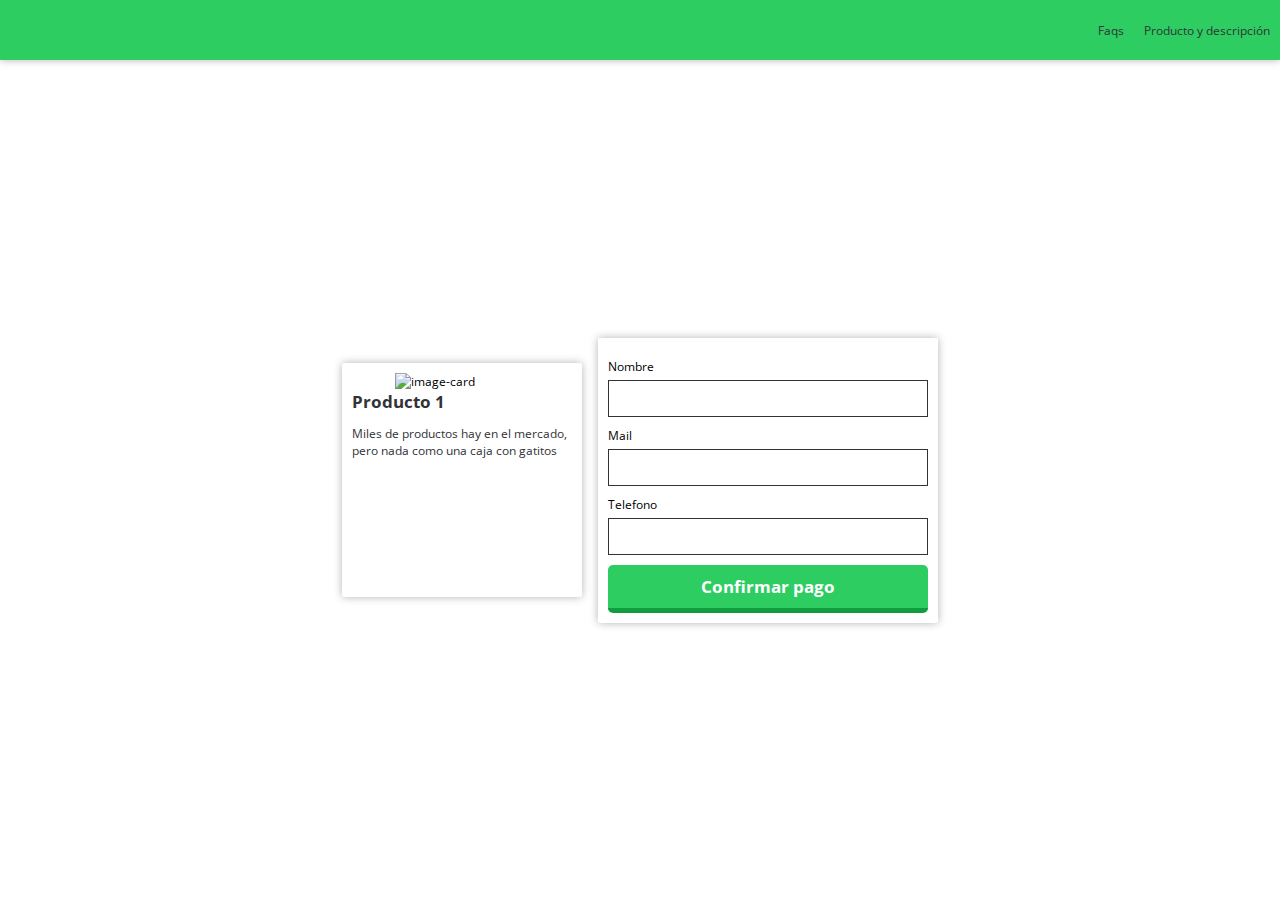
==== form.html @ f1e13280 "version desktop de ventana de pago lista" ====
<!DOCTYPE html>
<html lang="en">

<head>
    <meta charset="UTF-8">
    <meta name="viewport" content="width=device-width, initial-scale=1.0">
    <meta http-equiv="X-UA-Compatible" content="ie=edge">
    <title>Brand</title>
    <link href="https://fonts.googleapis.com/css?family=Open+Sans:400,700&display=swap" rel="stylesheet">
    <link rel="stylesheet" href="css/header-footer.css">
    <link rel="stylesheet" href="css/form.css">
</head>

<body>
   <!-- [INICIO] SECCIÓN DE MENU -->
   <nav id="menu" class="fadeInDown">
    <figure class="brand-image">
        <a href="index.html"><img src="img/logo.png" alt=""></a>
       
    </figure>
    <ol class="nav-options">
        <li><a href="">Faqs</a></li>
        <li><a href="product.html">Producto y descripción</a></li>
    </ol>
</nav>
    <!-- [FINAL] SECCIÓN DE MENU -->
    <!-- [INICIO] SECCIÓN DE PRODUCTOS -->
     <main>
        <section class="pay-container">
            <article class="card">
                <figure class="image-card">
                    <img src="img/ben1.png" alt="image-card"> 
                </figure>
                <div class="card-details">
                        <h1 class="card-title">Producto 1</h1>
                        <p class="card-description">Miles de productos hay en el mercado, pero nada como una caja con gatitos</p>
                </div>
            </article>
            <form action="" class="form">
                <label for="name">Nombre</label>
                <input type="text" name="name"  class="data">
                <label for="mail">Mail</label>
                <input type="email" name="mail" class="data">
                <label for="phone">Telefono</label>
                <input type="tel" name="phone" class="data">
                <input type="submit" value="Confirmar pago" class="pay">
            </form>
        </section>
    </main>
    <!-- [FINAL] SECCIÓN DE PRODUCTOS -->

</body>

</html>
---- css/header-footer.css ----
/******************
*ESTILOS GENERALES*
*******************/

html, body {
    padding: 0;
    margin: 0;
    font-size: 12px;
    font-family: 'Open Sans', sans-serif;
}


:root {
    /*Colores*/
    --white-color:#FFFFFF;
    --gray-color:#EEEEEE;
    --dark-color: #313337;
    --black-color: #000000;
    --green-color: hsl(140, 64%, 49%);
    --green-dark-color:  hsl(140, 80%, 34%);
/*Estilos de fuente*/
    --title: bold 30px 'Open Sans', sans-serif;
    --subtitle-17: bold 17px 'Open Sans', sans-serif;
    --description-12: normal 12px 'Open Sans', sans-serif;
    /*Espaciado*/
    --space: 10px;
    /*Sombra*/
    --box: 0 0 1px #c1bcbc;
}


/******************
*ESTILOS MENU*
*******************/
#menu {
    box-shadow: 0 0 8px 0 rgba(0,0,0,.3);
    height: 60px;
    width: 100%;
    margin: 0;
    box-sizing: border-box;
    background-color: var(--green-color);
    padding: var(--space);
    display: flex;
    justify-content: space-between;
    align-items: center;
}

#menu ol {
    list-style: none;
    display: flex;
}

#menu ol a {
    padding-left: 20px;
    color: var(--dark-color);
    font: var(--description-12);
    text-decoration: none;
}

#menu ol a:hover  {
    color:var(--white-color);
}

#main-section {
    box-sizing: border-box;
    height: 300px;
    max-width: 1000px;
    margin: auto;
    padding: 16px;
}

#main-section .title {
    font: var(--title);
    color: var(--dark-color);
    text-align: center;
}
@media screen and (max-width: 344px) {
    #menu ol {
        display: none;
    }
}
---- css/form.css ----
/******************
*ESTILOS GENERALES*
*******************/
main {
    display: flex;
    justify-content: center;
    align-items: center;
    height: calc(100vh - 60px);
}

.pay-container {
    display: grid;
    grid-template-columns: 240px 340px;
    grid-gap: 16px;
    align-items: center;
    max-width: 800px;
}

/******************
*ESTILOS CARD*
*******************/
.card {
    height: 234px;
    width: 240px;
    box-sizing: border-box;
    box-shadow: 0 0 8px 0 rgba(0,0,0,.3);
    border-radius: 2px;
    background: var(--white-color);
    padding: 10px;
    
}

.image-card  {
    max-width: 134px;
    max-height: 134px;
    margin: 0 auto;
}
.image-card img {
    width:100%;
}


.card-title {
    margin: 0;
    color: var(--dark-color);
    font:var(--subtitle-17);
}
.card-description {
    color: var(--dark-color);
    font:var(--description-12);
}


/******************
*ESTILOS FORMULARIO*
*******************/

.form {
    box-sizing: border-box;
    box-shadow: 0 0 8px 0 rgba(0,0,0,.3);
    border-radius: 2px;
    background: var(--white-color);
    padding: 10px;
    /* height: 270px; */
}
.form label {
    display: block;
    margin: 10px 0 5px 0; 

}
.form .data {
    box-sizing: border-box;
    width: 100%;
    padding: 10px;
    border: 2px;
    border: 1px solid #313337;
}

.pay {
    background:var(--green-color);
    font: var(--subtitle-17);
    width: 100%;
    padding: 10px;
    border: none;
    color:var(--white-color);
    border-bottom: 5px solid var(--green-dark-color);
    border-radius: 5px;
    margin-top: 10px;
}

@media screen and (max-width:630px) {
    /* main {
        height: auto;
        justify-content: center;
        background: green;
    }
    .pay-container {
        justify-content: center;
        grid-template-columns: 1fr;
    } */
}
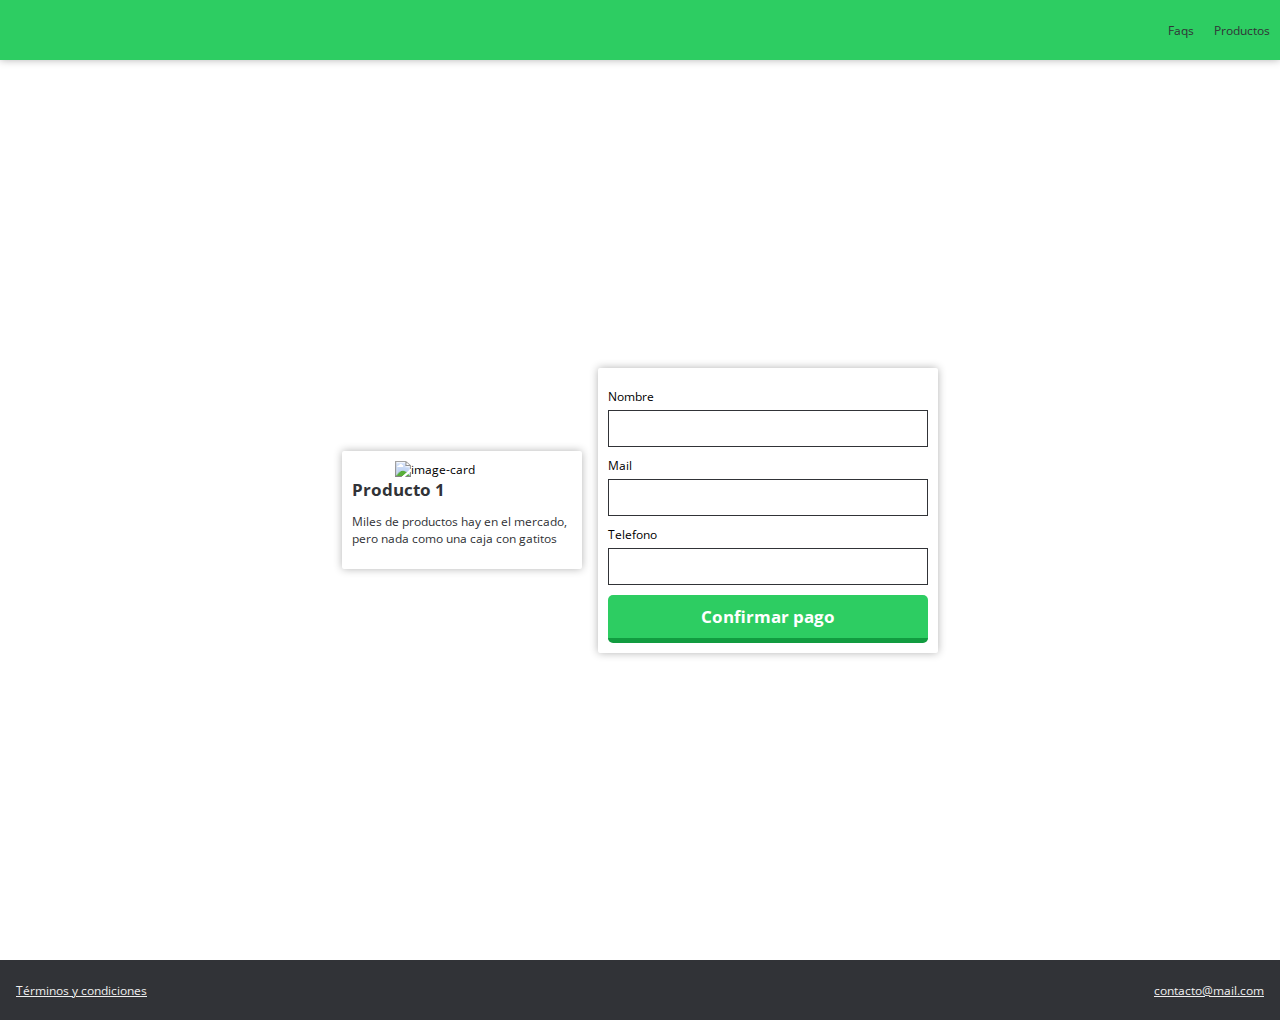
==== commit 8292c043: "Pantalla de success finalizada" ====
--- a/form.html
+++ b/form.html
@@ -12,33 +12,34 @@
 </head>
 
 <body>
-   <!-- [INICIO] SECCIÓN DE MENU -->
-   <nav id="menu" class="fadeInDown">
-    <figure class="brand-image">
-        <a href="index.html"><img src="img/logo.png" alt=""></a>
-       
-    </figure>
-    <ol class="nav-options">
-        <li><a href="">Faqs</a></li>
-        <li><a href="product.html">Producto y descripción</a></li>
-    </ol>
-</nav>
+    <!-- [INICIO] SECCIÓN DE MENU -->
+    <nav id="menu" class="fadeInDown">
+        <figure class="brand-image">
+            <a href="index.html"><img src="img/logo.png" alt=""></a>
+
+        </figure>
+        <ol class="nav-options">
+            <li><a href="">Faqs</a></li>
+            <li><a href="product.html">Productos</a></li>
+        </ol>
+    </nav>
     <!-- [FINAL] SECCIÓN DE MENU -->
     <!-- [INICIO] SECCIÓN DE PRODUCTOS -->
-     <main>
+    <main>
         <section class="pay-container">
             <article class="card">
                 <figure class="image-card">
-                    <img src="img/ben1.png" alt="image-card"> 
+                    <img src="img/ben1.png" alt="image-card">
                 </figure>
                 <div class="card-details">
-                        <h1 class="card-title">Producto 1</h1>
-                        <p class="card-description">Miles de productos hay en el mercado, pero nada como una caja con gatitos</p>
+                    <h1 class="card-title">Producto 1</h1>
+                    <p class="card-description">Miles de productos hay en el mercado, pero nada como una caja con
+                        gatitos</p>
                 </div>
             </article>
-            <form action="" class="form">
+            <form action="https://www.paypal.com/cgi-bin/webscr?cmd=_s-xclick&hosted_button_id=Q49FLJ7LTDA8L" method="POST" class="form">
                 <label for="name">Nombre</label>
-                <input type="text" name="name"  class="data">
+                <input type="text" name="name" class="data">
                 <label for="mail">Mail</label>
                 <input type="email" name="mail" class="data">
                 <label for="phone">Telefono</label>
@@ -49,6 +50,13 @@
     </main>
     <!-- [FINAL] SECCIÓN DE PRODUCTOS -->
 
+    <!-- [INICIO] SECCIÓN DE FOOTER -->
+    <footer>
+        <a href="#">Términos y condiciones</a>
+        <a href="mailto:contacto@mail.com">contacto@mail.com</a>
+    </footer>
+    <!-- [FINAL] SECCIÓN DE FOOTER -->
+
 </body>
 
 </html>--- a/css/header-footer.css
+++ b/css/header-footer.css
@@ -78,4 +78,15 @@
     #menu ol {
         display: none;
     }
-}+}
+
+footer {
+    height: 60px;
+    background: var(--dark-color);
+    display: flex;
+    align-items: center;
+    justify-content: space-between;
+    padding: 0 16px;
+}
+
+footer a { color:var(--gray-color); }--- a/css/form.css
+++ b/css/form.css
@@ -2,100 +2,99 @@
 *ESTILOS GENERALES*
 *******************/
 main {
-    display: flex;
-    justify-content: center;
-    align-items: center;
-    height: calc(100vh - 60px);
+  display: flex;
+  justify-content: center;
+  align-items: center;
+  min-height: 100vh;
+  max-width: 800px;
+  margin: auto;
 }
 
 .pay-container {
-    display: grid;
-    grid-template-columns: 240px 340px;
-    grid-gap: 16px;
-    align-items: center;
-    max-width: 800px;
+  box-sizing: border-box;
+  width: 100%;
+  display: grid;
+  grid-template-columns: 240px 340px;
+  justify-content: center;
+  grid-gap: 16px;
+  padding: 16px;
+  align-items: center;
 }
 
 /******************
 *ESTILOS CARD*
 *******************/
 .card {
-    height: 234px;
-    width: 240px;
-    box-sizing: border-box;
-    box-shadow: 0 0 8px 0 rgba(0,0,0,.3);
-    border-radius: 2px;
-    background: var(--white-color);
-    padding: 10px;
-    
+  box-sizing: border-box;
+  box-shadow: 0 0 8px 0 rgba(0, 0, 0, 0.3);
+  border-radius: 2px;
+  background: var(--white-color);
+  padding: 10px;
 }
 
-.image-card  {
-    max-width: 134px;
-    max-height: 134px;
-    margin: 0 auto;
+.image-card {
+  max-width: 134px;
+  max-height: 134px;
+  margin: 0 auto;
 }
 .image-card img {
-    width:100%;
+  width: 100%;
 }
 
-
 .card-title {
-    margin: 0;
-    color: var(--dark-color);
-    font:var(--subtitle-17);
+  margin: 0;
+  color: var(--dark-color);
+  font: var(--subtitle-17);
 }
 .card-description {
-    color: var(--dark-color);
-    font:var(--description-12);
+  color: var(--dark-color);
+  font: var(--description-12);
 }
-
 
 /******************
 *ESTILOS FORMULARIO*
 *******************/
 
 .form {
-    box-sizing: border-box;
-    box-shadow: 0 0 8px 0 rgba(0,0,0,.3);
-    border-radius: 2px;
-    background: var(--white-color);
-    padding: 10px;
-    /* height: 270px; */
+  box-sizing: border-box;
+  box-shadow: 0 0 8px 0 rgba(0, 0, 0, 0.3);
+  border-radius: 2px;
+  background: var(--white-color);
+  padding: 10px;
+  /* height: 270px; */
 }
 .form label {
-    display: block;
-    margin: 10px 0 5px 0; 
-
+  display: block;
+  margin: 10px 0 5px 0;
 }
 .form .data {
-    box-sizing: border-box;
-    width: 100%;
-    padding: 10px;
-    border: 2px;
-    border: 1px solid #313337;
+  box-sizing: border-box;
+  width: 100%;
+  padding: 10px;
+  border: 1px solid #313337;
 }
 
 .pay {
-    background:var(--green-color);
-    font: var(--subtitle-17);
-    width: 100%;
-    padding: 10px;
-    border: none;
-    color:var(--white-color);
-    border-bottom: 5px solid var(--green-dark-color);
-    border-radius: 5px;
-    margin-top: 10px;
+  background: var(--green-color);
+  font: var(--subtitle-17);
+  width: 100%;
+  padding: 10px;
+  border: none;
+  color: var(--white-color);
+  border-bottom: 5px solid var(--green-dark-color);
+  border-radius: 5px;
+  margin-top: 10px;
 }
 
-@media screen and (max-width:630px) {
-    /* main {
-        height: auto;
-        justify-content: center;
-        background: green;
-    }
-    .pay-container {
-        justify-content: center;
-        grid-template-columns: 1fr;
-    } */
-}+@media screen and (max-width: 620px) {
+  .pay-container {
+    grid-template-columns: repeat(auto-fit, minmax(220px, 1fr));
+    justify-content: center;
+  }
+}
+
+@media screen and (max-width: 260px) {
+  .pay-container {
+    grid-template-columns: 1fr;
+  }
+}
